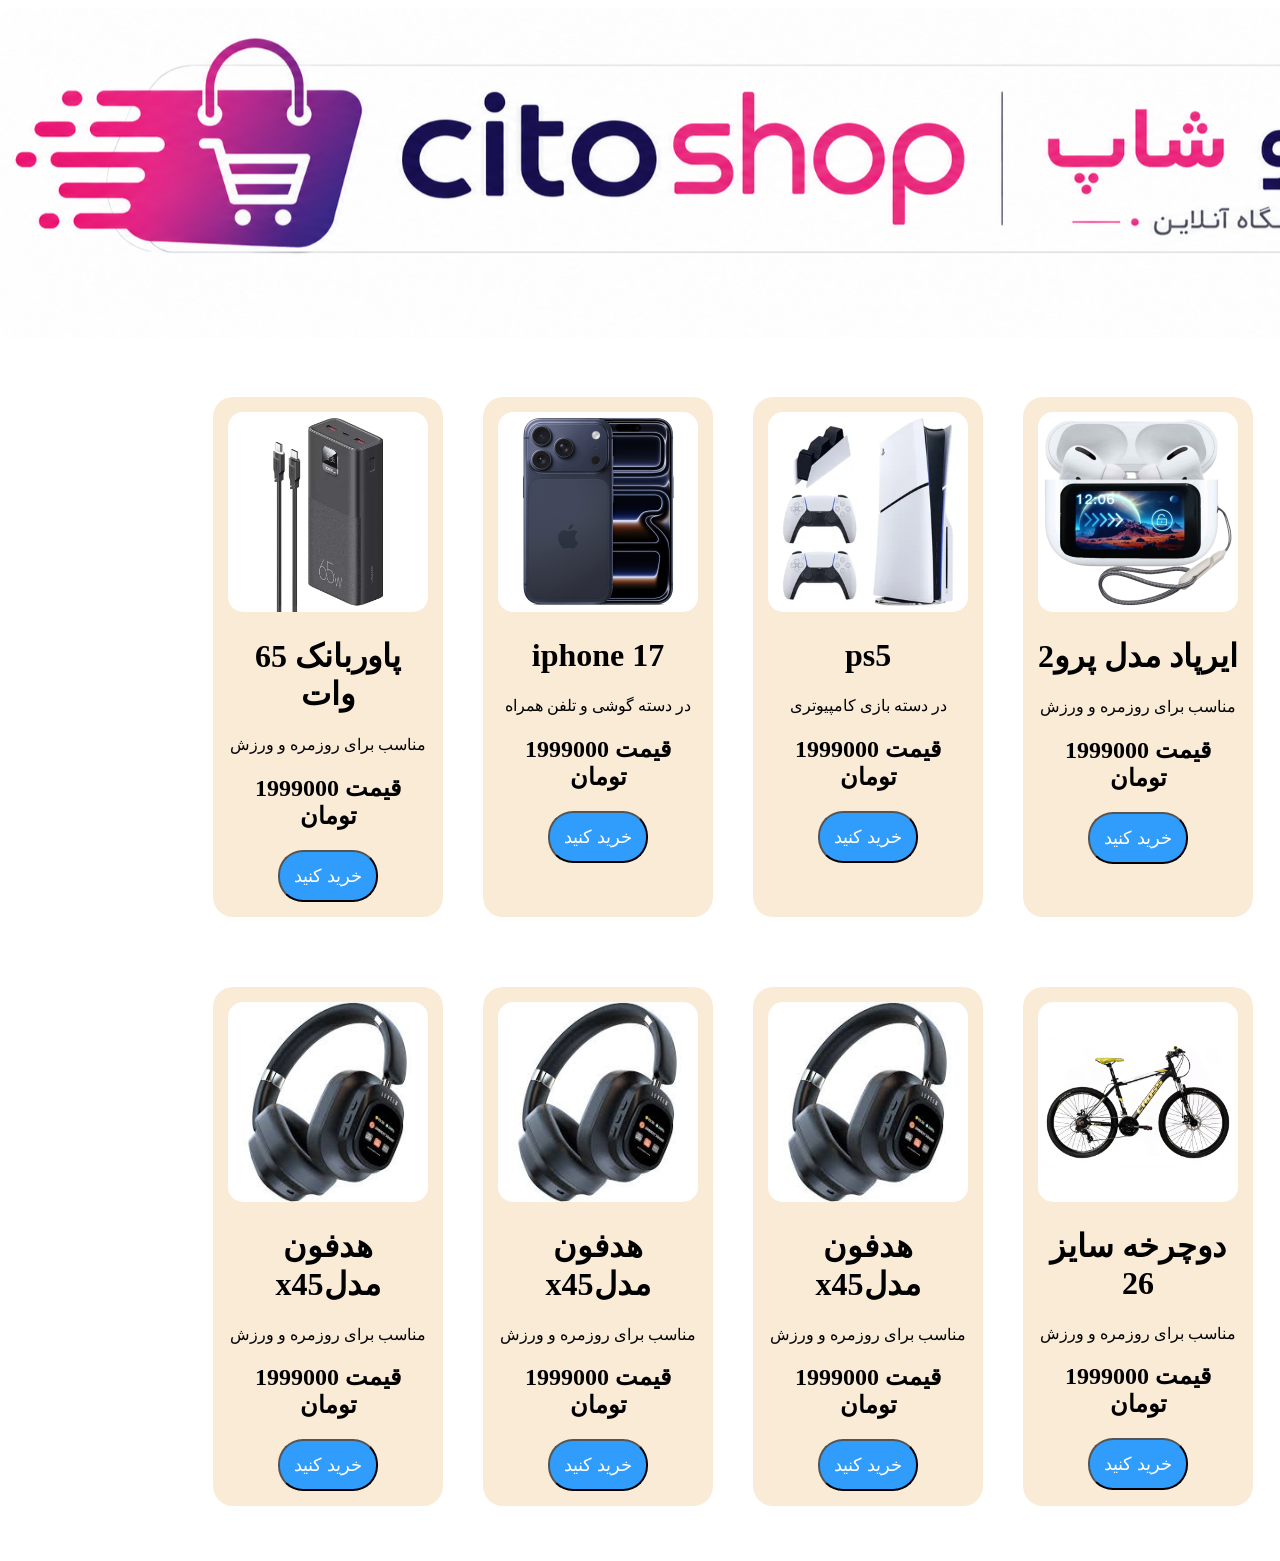
==== index.html @ d0eea98d "Update index.html" ====
<!DOCTYPE html>
<html lang="fa" dir="rtl">
<head>
    <meta charset="UTF-8">
    <meta name="viewport" content="width=device-width, initial-scale=1.0">
    <title>cito shop</title>
    <link rel="icon" href="file_000000005528724681945c245867bf6d(1).png">
    <link rel="stylesheet" href="style.css">
    <style>
        img{border-radius : 15px;}
        div{padding:15px;box-shadow: 30px;;}
    button {border-radius:25px; color: rgb(255, 255, 255); background-color: rgba(31, 151, 255, 0.921); padding: 13px; width: 100px; font-size: large; box-shadow:0cqmax;}
    .container {display: flex; gap: 40px; justify-content: center; margin: 40px;; text-align: center;}
    </style> 
    </head>
    <body>
    <img src="file_00000000da48720aabd4b4c596f0ee58.png" alt=""; height="330px">
    <div class="container"><div  style="background-color: antiquewhite; border-radius:20px;width: 250px;" class="box1";><img src="images.jpg" alt="" style="width:200px; height:200px;">
    <h1>هدفون مدلx45</h1>
    <p>مناسب برای روزمره و ورزش</p>
    <h2>قیمت  1999000 تومان</h2>
    <a href="hedfon.html"><button>خرید کنید</button></a></div>
    <div style="background-color: antiquewhite; border-radius:20px;width: 250px;" class="box2"><img src="c584002ec5e1e614bb8b1712e6d8df8e17f2ddf1_1754235856.jpg" alt="" style="width:200px; height:200px;">
    <h1>ایرپاد مدل پرو2</h1>
    <p>مناسب برای روزمره و ورزش</p>
    <h2>قیمت  1999000 تومان</h2>
    <a href="airpods.html"><button>خرید کنید</button></a></div>
    <div style="background-color: antiquewhite; border-radius:20px;width: 250px;" class="box3"><img src="24be5cd7da3b2855569318f06ae092f29a0048c8_1754252368.webp" alt="" style="width:200px; height:200px;">
    <h1>ps5</h1>
    <p>در دسته بازی کامپیوتری</p>
    <h2>قیمت  1999000 تومان</h2>
    <a href="ps5.html"><button>خرید کنید</button></a></div>
    <div style="background-color: antiquewhite; border-radius:20px;width: 250px;" class="box4"><img src="26aa21dc59b10010c1a338d0266f532d67148711_1758361096.jpg" alt="" style="width:200px; height:200px;">
    <h1>iphone 17</h1>
    <p>در دسته گوشی و تلفن همراه</p>
    <h2>قیمت  1999000 تومان</h2>
    <a href="iphone.html"><button>خرید کنید</button></a></div>
    <div style="background-color: antiquewhite; border-radius:20px;width: 250px;" class="box5"><img src="Best-30-MAH-Powerbank-3.webp" alt="" style="width:200px; height:200px;">
    <h1>پاوربانک 65 وات</h1>
    <p>مناسب برای روزمره و ورزش</p>
    <h2>قیمت  1999000 تومان</h2>
    <a href="power.html"><button>خرید کنید</button></a></div></div>
    <div class="container"><div style="background-color: antiquewhite; border-radius:20px;width: 250px;" class="box6";><img src="c:\Users\ASUS\Desktop\New folder (4)\Asus-Zenbook-Q415MA.webp" alt="" style="width:200px; height:200px;">
    <h1>لپتاپ ایسوس</h1>
    <p>در دسته لپتاپ ایسوس</p>
    <h2>قیمت  1999000 تومان</h2>
    <a href="hedfon.html"><button>خرید کنید</button></a></div>
    <div style="background-color: antiquewhite; border-radius:20px;width: 250px;" class="box7"><img src="1-3-scaled.jpg" alt="" style="width:200px; height:200px;">
    <h1>دوچرخه سایز 26</h1>
    <p>مناسب برای روزمره و ورزش</p>
    <h2>قیمت  1999000 تومان</h2>
    <a href="hedfon.html"><button>خرید کنید</button></a></div>
    <div style="background-color: antiquewhite; border-radius:20px;width: 250px;" class="box8"><img src="images.jpg" alt="" style="width:200px; height:200px;">
    <h1>هدفون مدلx45</h1>
    <p>مناسب برای روزمره و ورزش</p>
    <h2>قیمت  1999000 تومان</h2>
    <a href="hedfon.html"><button>خرید کنید</button></a></div>
    <div style="background-color: antiquewhite; border-radius:20px;width: 250px;" class="box9"><img src="images.jpg" alt="" style="width:200px; height:200px;">
    <h1>هدفون مدلx45</h1>
    <p>مناسب برای روزمره و ورزش</p>
    <h2>قیمت  1999000 تومان</h2>
    <a href="hedfon.html"><button>خرید کنید</button></a></div>
    <div style="background-color: antiquewhite; border-radius:20px;width: 250px;" class="box10"><img src="images.jpg" alt="" style="width:200px; height:200px;">
    <h1>هدفون مدلx45</h1>
    <p>مناسب برای روزمره و ورزش</p>
    <h2>قیمت  1999000 تومان</h2>
    <a href="hedfon.html"><button>خرید کنید</button></a></div></diV>
    
</body>
</html
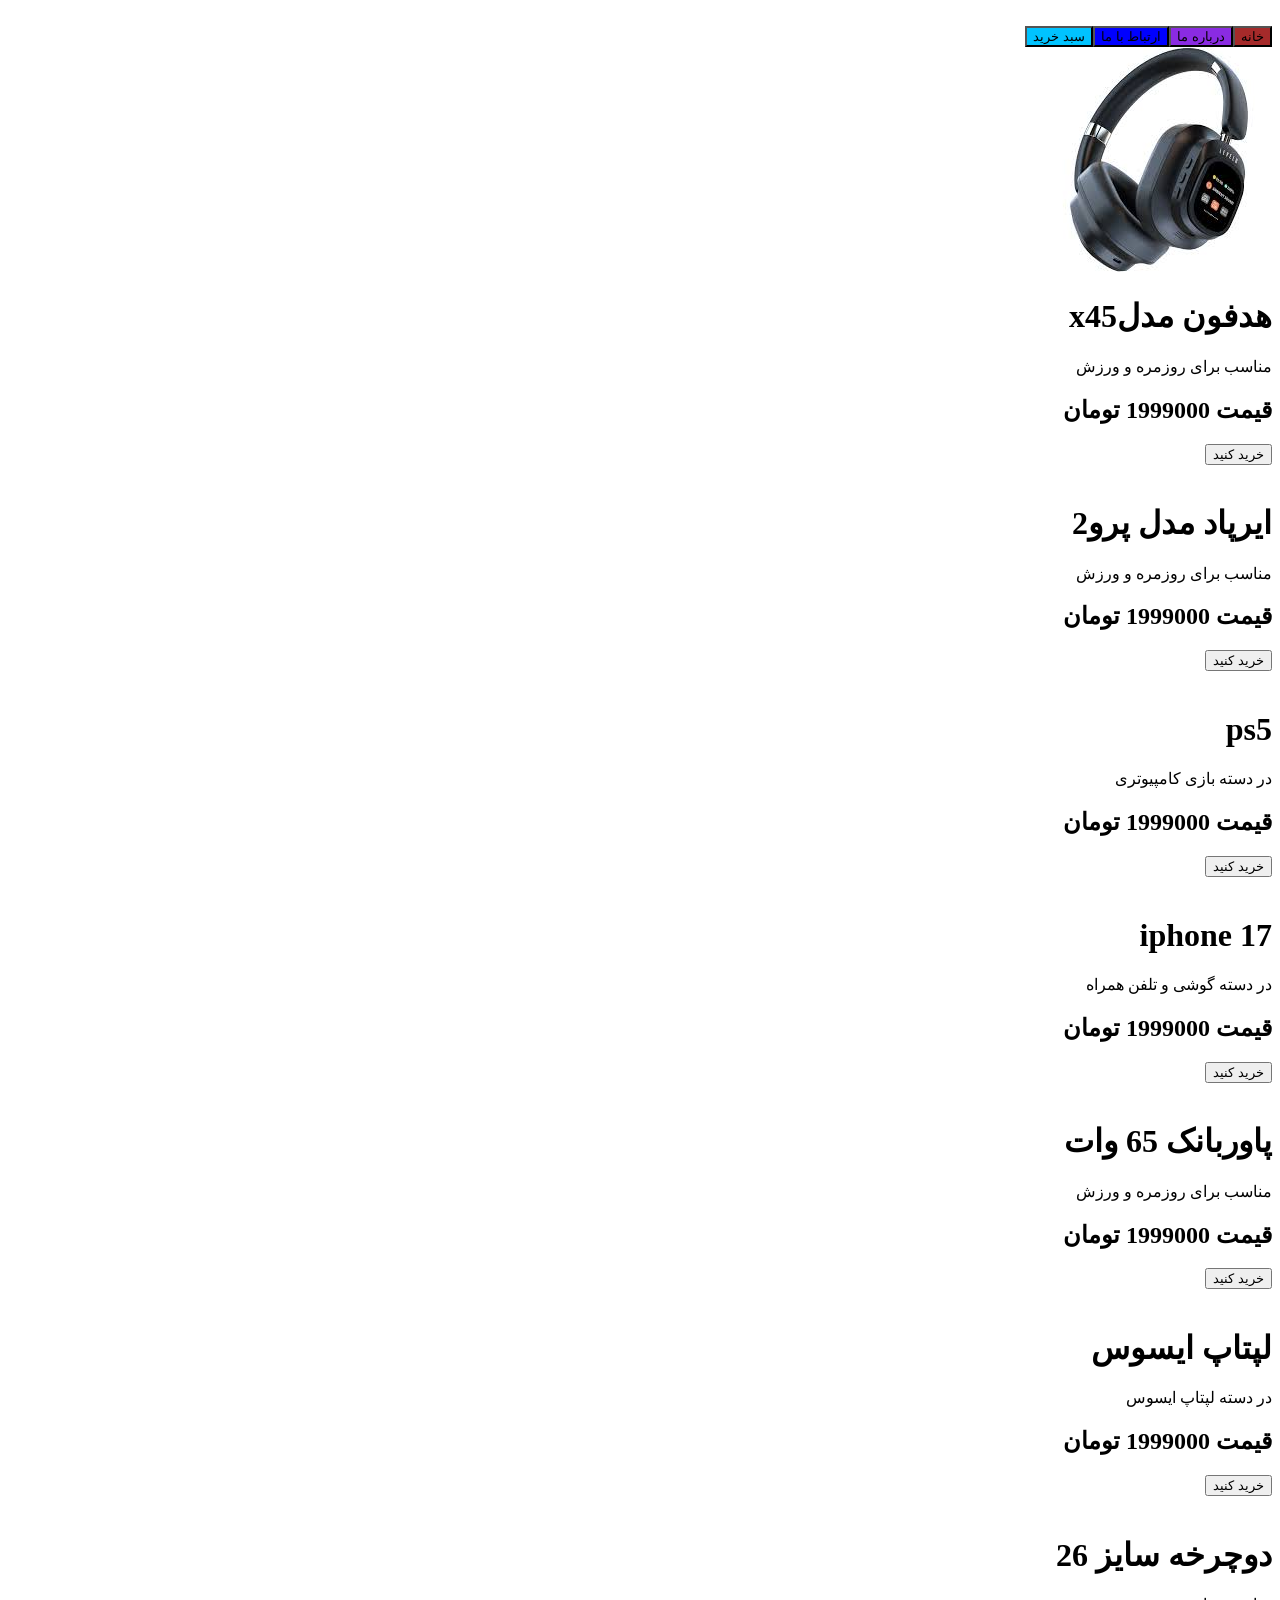
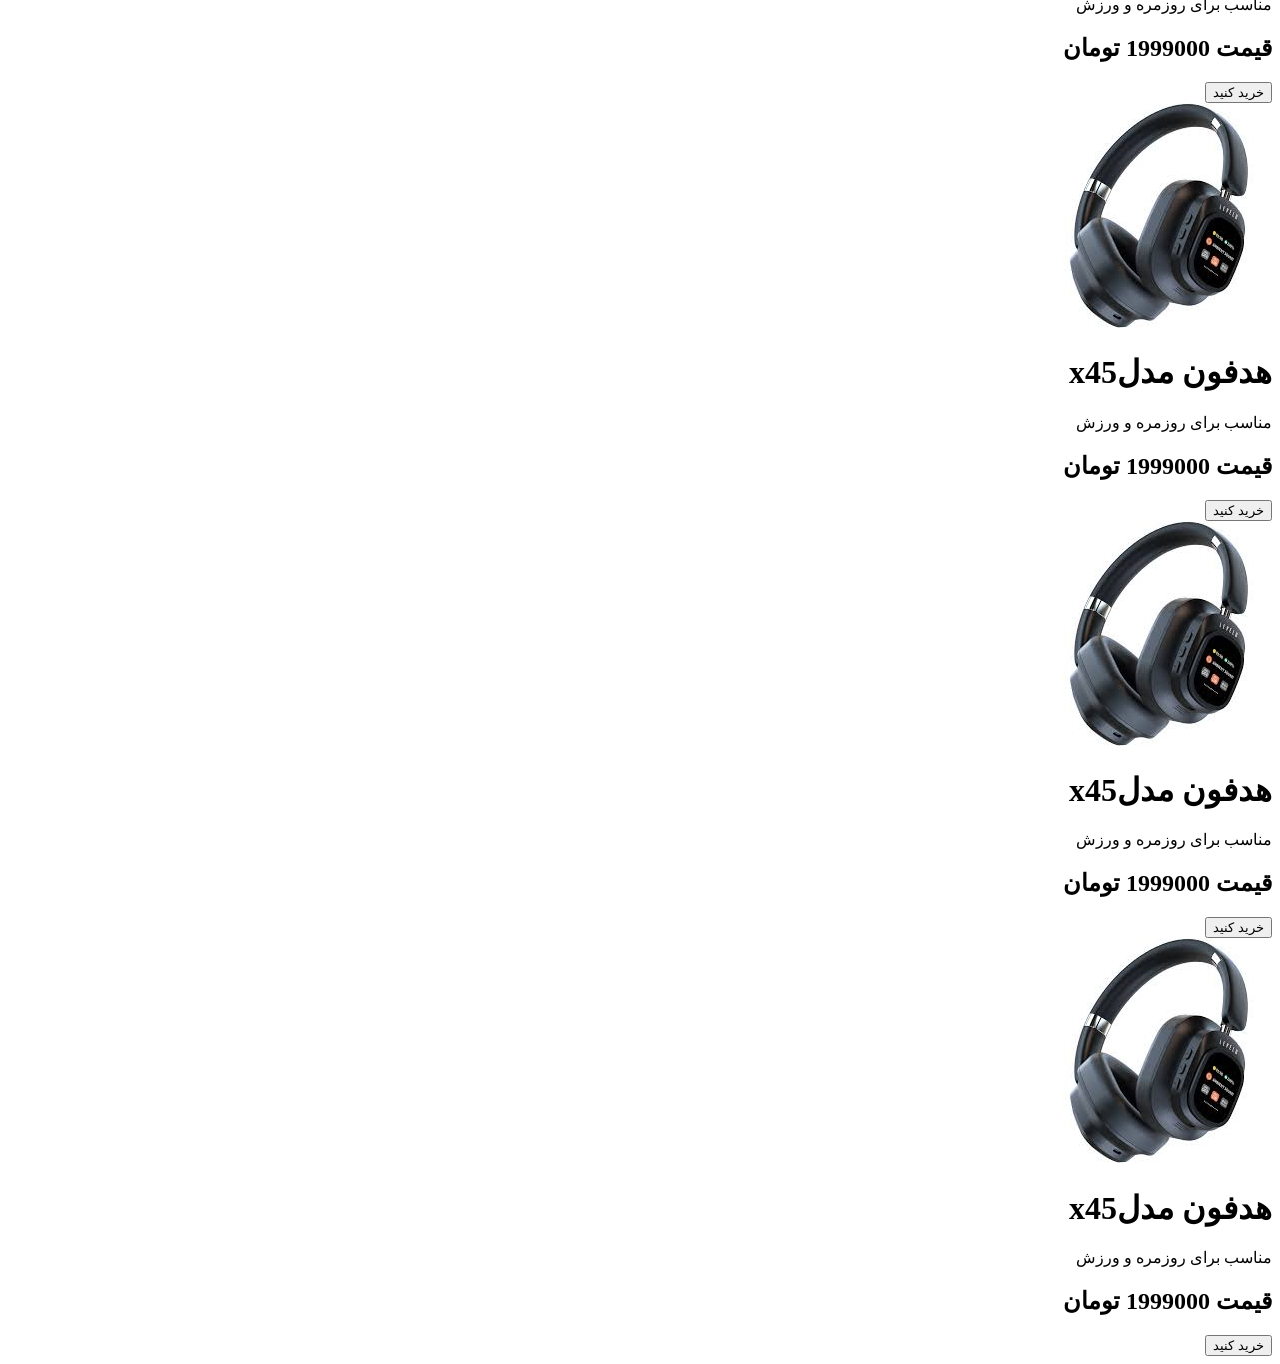
==== commit 4561707c: "Update index.html" ====
--- a/index.html
+++ b/index.html
@@ -4,67 +4,68 @@
     <meta charset="UTF-8">
     <meta name="viewport" content="width=device-width, initial-scale=1.0">
     <title>cito shop</title>
-    <link rel="icon" href="file_000000005528724681945c245867bf6d(1).png">
+    <link rel="icon" href="icon.png">
     <link rel="stylesheet" href="style.css">
     <style>
-        img{border-radius : 15px;}
-        div{padding:15px;box-shadow: 30px;;}
-    button {border-radius:25px; color: rgb(255, 255, 255); background-color: rgba(31, 151, 255, 0.921); padding: 13px; width: 100px; font-size: large; box-shadow:0cqmax;}
-    .container {display: flex; gap: 40px; justify-content: center; margin: 40px;; text-align: center;}
     </style> 
     </head>
     <body>
-    <img src="file_00000000da48720aabd4b4c596f0ee58.png" alt=""; height="330px">
-    <div class="container"><div  style="background-color: antiquewhite; border-radius:20px;width: 250px;" class="box1";><img src="images.jpg" alt="" style="width:200px; height:200px;">
+    <div style="justify-self: center"><img src="cito.png" alt=""; style="width: 100%; max-width: 800px; min-width: 380px "></div>
+    <div class="i" ><a href=""><button style="background-color: brown;">خانه</button></a><a href=""><button style="background-color: blueviolet;">درباره ما</button></a><a href=""><button style="background-color: blue;">ارتباط با ما</button></a><a href=""><button style="background-color: rgb(0, 195, 255);">سبد خرید</button></a></div>
+    <div class="container">
+    <div class="box"><img src="images.jpg" alt="">
     <h1>هدفون مدلx45</h1>
     <p>مناسب برای روزمره و ورزش</p>
     <h2>قیمت  1999000 تومان</h2>
     <a href="hedfon.html"><button>خرید کنید</button></a></div>
-    <div style="background-color: antiquewhite; border-radius:20px;width: 250px;" class="box2"><img src="c584002ec5e1e614bb8b1712e6d8df8e17f2ddf1_1754235856.jpg" alt="" style="width:200px; height:200px;">
+    <div class="box"><img src="air.jpg" alt="">
     <h1>ایرپاد مدل پرو2</h1>
     <p>مناسب برای روزمره و ورزش</p>
     <h2>قیمت  1999000 تومان</h2>
     <a href="airpods.html"><button>خرید کنید</button></a></div>
-    <div style="background-color: antiquewhite; border-radius:20px;width: 250px;" class="box3"><img src="24be5cd7da3b2855569318f06ae092f29a0048c8_1754252368.webp" alt="" style="width:200px; height:200px;">
+    <div class="box"><img src="ps5.webp" alt="">
     <h1>ps5</h1>
     <p>در دسته بازی کامپیوتری</p>
     <h2>قیمت  1999000 تومان</h2>
     <a href="ps5.html"><button>خرید کنید</button></a></div>
-    <div style="background-color: antiquewhite; border-radius:20px;width: 250px;" class="box4"><img src="26aa21dc59b10010c1a338d0266f532d67148711_1758361096.jpg" alt="" style="width:200px; height:200px;">
+    <div class="box"><img src="iphone.jpg" alt="">
     <h1>iphone 17</h1>
     <p>در دسته گوشی و تلفن همراه</p>
     <h2>قیمت  1999000 تومان</h2>
     <a href="iphone.html"><button>خرید کنید</button></a></div>
-    <div style="background-color: antiquewhite; border-radius:20px;width: 250px;" class="box5"><img src="Best-30-MAH-Powerbank-3.webp" alt="" style="width:200px; height:200px;">
+    <div class="box"><img src="power.webp" alt="">
     <h1>پاوربانک 65 وات</h1>
     <p>مناسب برای روزمره و ورزش</p>
     <h2>قیمت  1999000 تومان</h2>
-    <a href="power.html"><button>خرید کنید</button></a></div></div>
-    <div class="container"><div style="background-color: antiquewhite; border-radius:20px;width: 250px;" class="box6";><img src="c:\Users\ASUS\Desktop\New folder (4)\Asus-Zenbook-Q415MA.webp" alt="" style="width:200px; height:200px;">
+    <a href="power.html"><button>خرید کنید</button></a></div>
+    </div>
+    <div class="container">
+    <div class="box"><img src="Zenbook.jpg" alt="">
     <h1>لپتاپ ایسوس</h1>
     <p>در دسته لپتاپ ایسوس</p>
     <h2>قیمت  1999000 تومان</h2>
-    <a href="hedfon.html"><button>خرید کنید</button></a></div>
-    <div style="background-color: antiquewhite; border-radius:20px;width: 250px;" class="box7"><img src="1-3-scaled.jpg" alt="" style="width:200px; height:200px;">
+    <a href="laptop.html"><button>خرید کنید</button></a></div>
+    <div class="box"><img src="bike.jpg" alt="">
     <h1>دوچرخه سایز 26</h1>
     <p>مناسب برای روزمره و ورزش</p>
     <h2>قیمت  1999000 تومان</h2>
-    <a href="hedfon.html"><button>خرید کنید</button></a></div>
-    <div style="background-color: antiquewhite; border-radius:20px;width: 250px;" class="box8"><img src="images.jpg" alt="" style="width:200px; height:200px;">
+    <a href="bike.html"><button>خرید کنید</button></a></div>
+    <div class="box"><img src="images.jpg" alt="">
     <h1>هدفون مدلx45</h1>
     <p>مناسب برای روزمره و ورزش</p>
     <h2>قیمت  1999000 تومان</h2>
     <a href="hedfon.html"><button>خرید کنید</button></a></div>
-    <div style="background-color: antiquewhite; border-radius:20px;width: 250px;" class="box9"><img src="images.jpg" alt="" style="width:200px; height:200px;">
+    <div class="box"><img src="images.jpg" alt="">
     <h1>هدفون مدلx45</h1>
     <p>مناسب برای روزمره و ورزش</p>
     <h2>قیمت  1999000 تومان</h2>
     <a href="hedfon.html"><button>خرید کنید</button></a></div>
-    <div style="background-color: antiquewhite; border-radius:20px;width: 250px;" class="box10"><img src="images.jpg" alt="" style="width:200px; height:200px;">
+    <div class="box"><img src="images.jpg" alt="">
     <h1>هدفون مدلx45</h1>
     <p>مناسب برای روزمره و ورزش</p>
     <h2>قیمت  1999000 تومان</h2>
-    <a href="hedfon.html"><button>خرید کنید</button></a></div></diV>
+    <a href="hedfon.html"><button>خرید کنید</button></a></div>
+    </diV>
     
 </body>
 </html
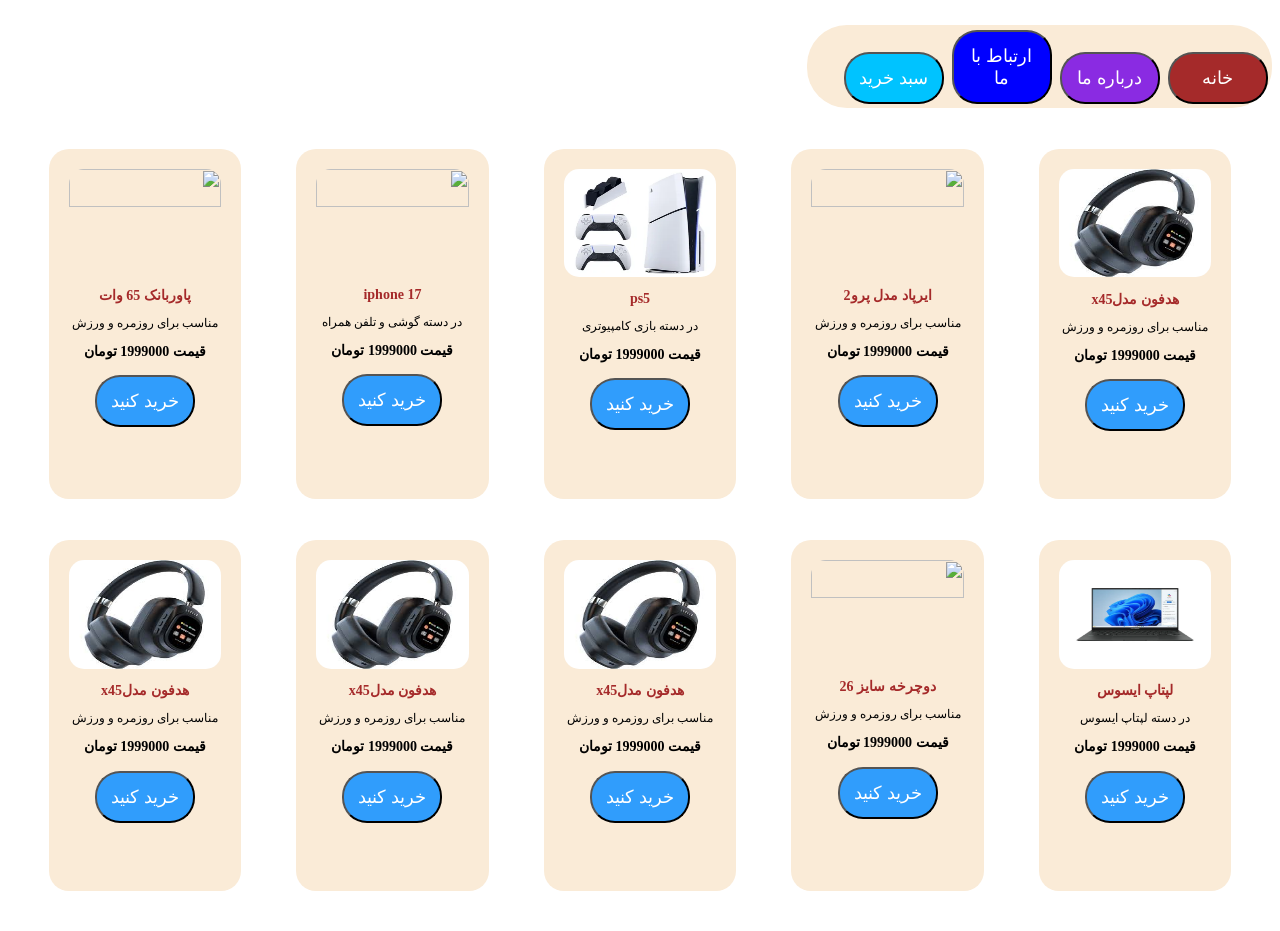
==== commit 65c99142: "index.html" ====
--- a/index.html
+++ b/index.html
@@ -23,7 +23,7 @@
     <p>مناسب برای روزمره و ورزش</p>
     <h2>قیمت  1999000 تومان</h2>
     <a href="airpods.html"><button>خرید کنید</button></a></div>
-    <div class="box"><img src="ps5.webp" alt="">
+    <div class="box"><img src="24be5cd7da3b2855569318f06ae092f29a0048c8_1754252368.webp" alt="">
     <h1>ps5</h1>
     <p>در دسته بازی کامپیوتری</p>
     <h2>قیمت  1999000 تومان</h2>
@@ -40,7 +40,7 @@
     <a href="power.html"><button>خرید کنید</button></a></div>
     </div>
     <div class="container">
-    <div class="box"><img src="Zenbook.jpg" alt="">
+    <div class="box"><img src="Asus-Zenbook-Q415MA.webp" alt="">
     <h1>لپتاپ ایسوس</h1>
     <p>در دسته لپتاپ ایسوس</p>
     <h2>قیمت  1999000 تومان</h2>
--- a/style.css
+++ b/style.css
@@ -0,0 +1,12 @@
+*{box-sizing: border-box; font-size: 14px;}
+h1 {color: brown;}
+.box img{width:100%; height:35%}
+        h1{font-size: 14px;}
+        p{font-size: 12px}
+        img{border-radius : 15px;}
+        div{padding:0.5px;box-shadow: 30px;}
+    button {border-radius:25px; color: rgb(255, 255, 255); background-color: rgba(31, 151, 255, 0.921); padding: 13px; width: 100px; font-size: large; margin: 4px;}
+    .container {display: flex; gap: 55px; justify-content: center; margin: 40px; text-align: center;}
+    .box{background-color: antiquewhite; border-radius:20px;width: 250px; padding: 20px;}
+    .i{background-color: antiquewhite; border-radius: 40px; width: 465px; align-items: center; justify-self: center;}
+    
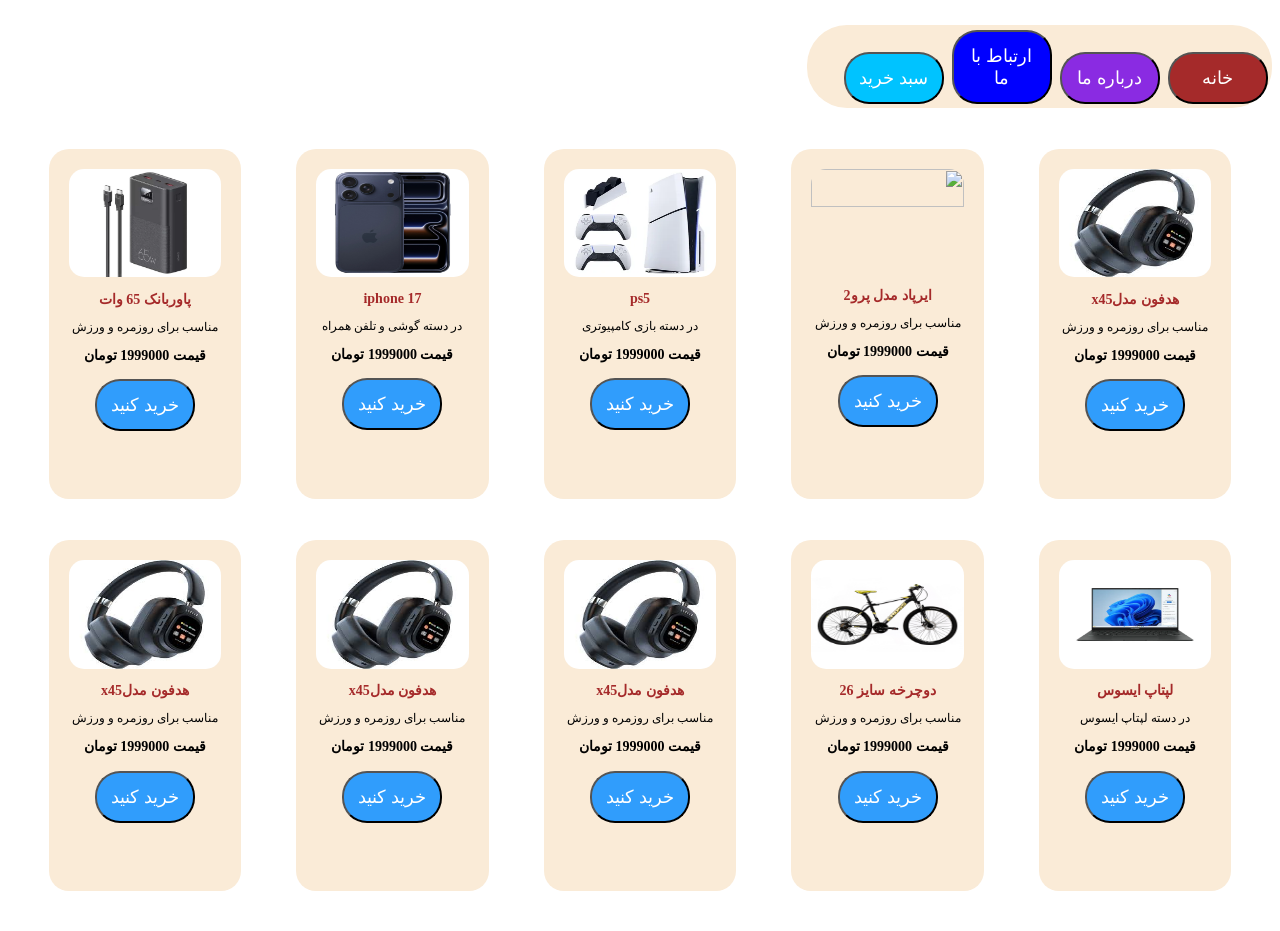
==== commit cecb2049: "index.html" ====
--- a/index.html
+++ b/index.html
@@ -28,12 +28,12 @@
     <p>در دسته بازی کامپیوتری</p>
     <h2>قیمت  1999000 تومان</h2>
     <a href="ps5.html"><button>خرید کنید</button></a></div>
-    <div class="box"><img src="iphone.jpg" alt="">
+    <div class="box"><img src="26aa21dc59b10010c1a338d0266f532d67148711_1758361096.jpg" alt="">
     <h1>iphone 17</h1>
     <p>در دسته گوشی و تلفن همراه</p>
     <h2>قیمت  1999000 تومان</h2>
     <a href="iphone.html"><button>خرید کنید</button></a></div>
-    <div class="box"><img src="power.webp" alt="">
+    <div class="box"><img src="Best-30-MAH-Powerbank-3.webp" alt="">
     <h1>پاوربانک 65 وات</h1>
     <p>مناسب برای روزمره و ورزش</p>
     <h2>قیمت  1999000 تومان</h2>
@@ -45,7 +45,7 @@
     <p>در دسته لپتاپ ایسوس</p>
     <h2>قیمت  1999000 تومان</h2>
     <a href="laptop.html"><button>خرید کنید</button></a></div>
-    <div class="box"><img src="bike.jpg" alt="">
+    <div class="box"><img src="1-3-scaled.jpg" alt="">
     <h1>دوچرخه سایز 26</h1>
     <p>مناسب برای روزمره و ورزش</p>
     <h2>قیمت  1999000 تومان</h2>
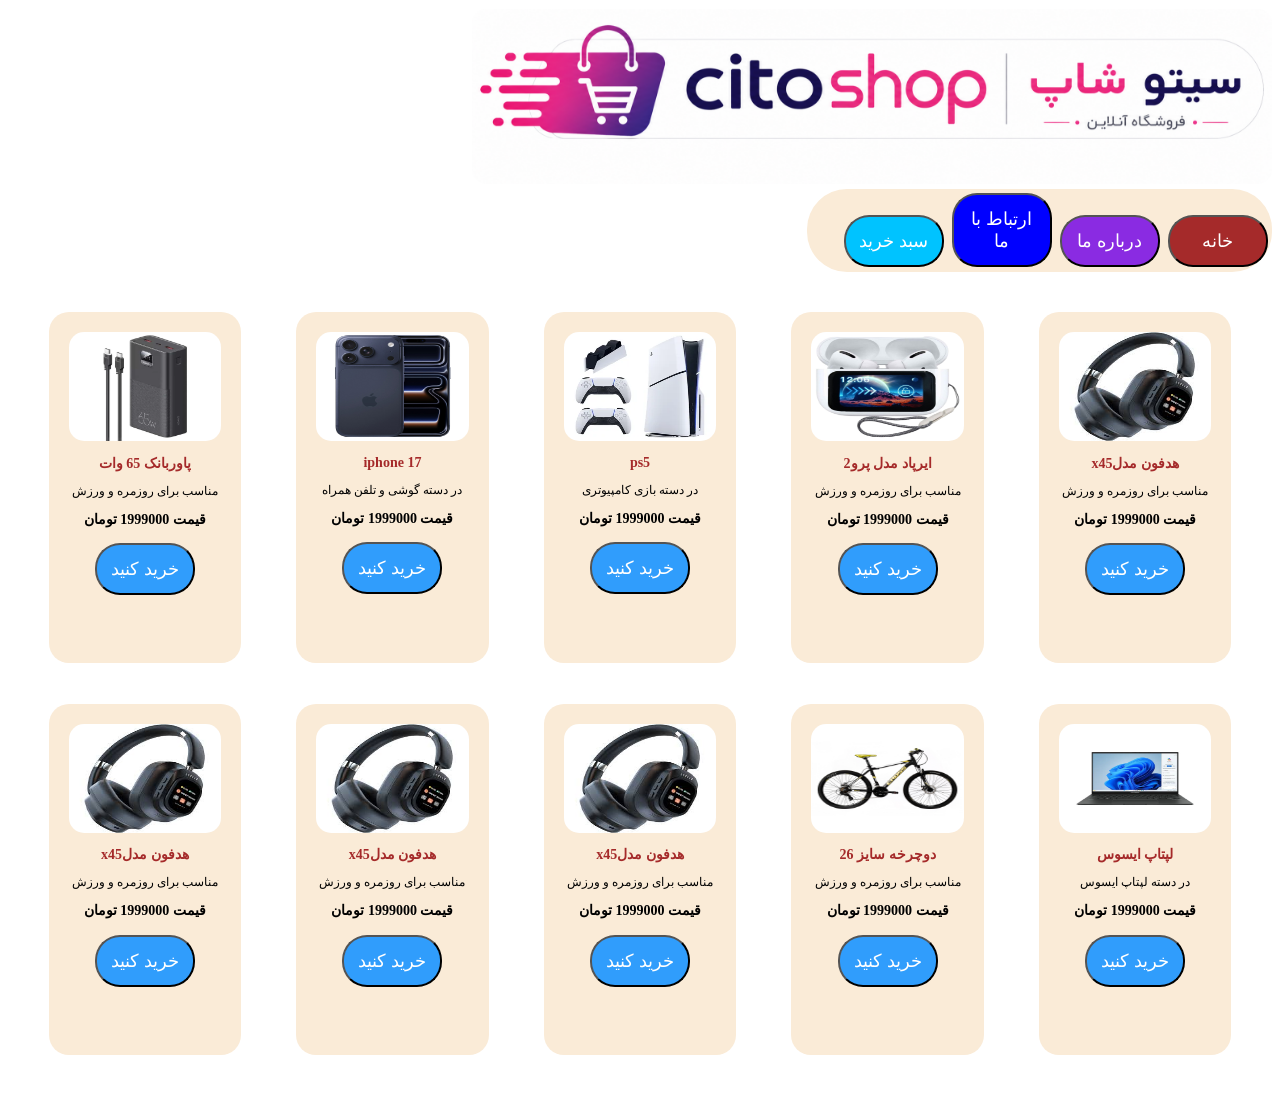
==== commit d2ca7a4b: "index.html" ====
--- a/index.html
+++ b/index.html
@@ -10,7 +10,7 @@
     </style> 
     </head>
     <body>
-    <div style="justify-self: center"><img src="cito.png" alt=""; style="width: 100%; max-width: 800px; min-width: 380px "></div>
+    <div style="justify-self: center"><img src="file_00000000da48720aabd4b4c596f0ee58.png" alt=""; style="width: 100%; max-width: 800px; min-width: 380px "></div>
     <div class="i" ><a href=""><button style="background-color: brown;">خانه</button></a><a href=""><button style="background-color: blueviolet;">درباره ما</button></a><a href=""><button style="background-color: blue;">ارتباط با ما</button></a><a href=""><button style="background-color: rgb(0, 195, 255);">سبد خرید</button></a></div>
     <div class="container">
     <div class="box"><img src="images.jpg" alt="">
@@ -18,7 +18,7 @@
     <p>مناسب برای روزمره و ورزش</p>
     <h2>قیمت  1999000 تومان</h2>
     <a href="hedfon.html"><button>خرید کنید</button></a></div>
-    <div class="box"><img src="air.jpg" alt="">
+    <div class="box"><img src="c584002ec5e1e614bb8b1712e6d8df8e17f2ddf1_1754235856.jpg" alt="">
     <h1>ایرپاد مدل پرو2</h1>
     <p>مناسب برای روزمره و ورزش</p>
     <h2>قیمت  1999000 تومان</h2>
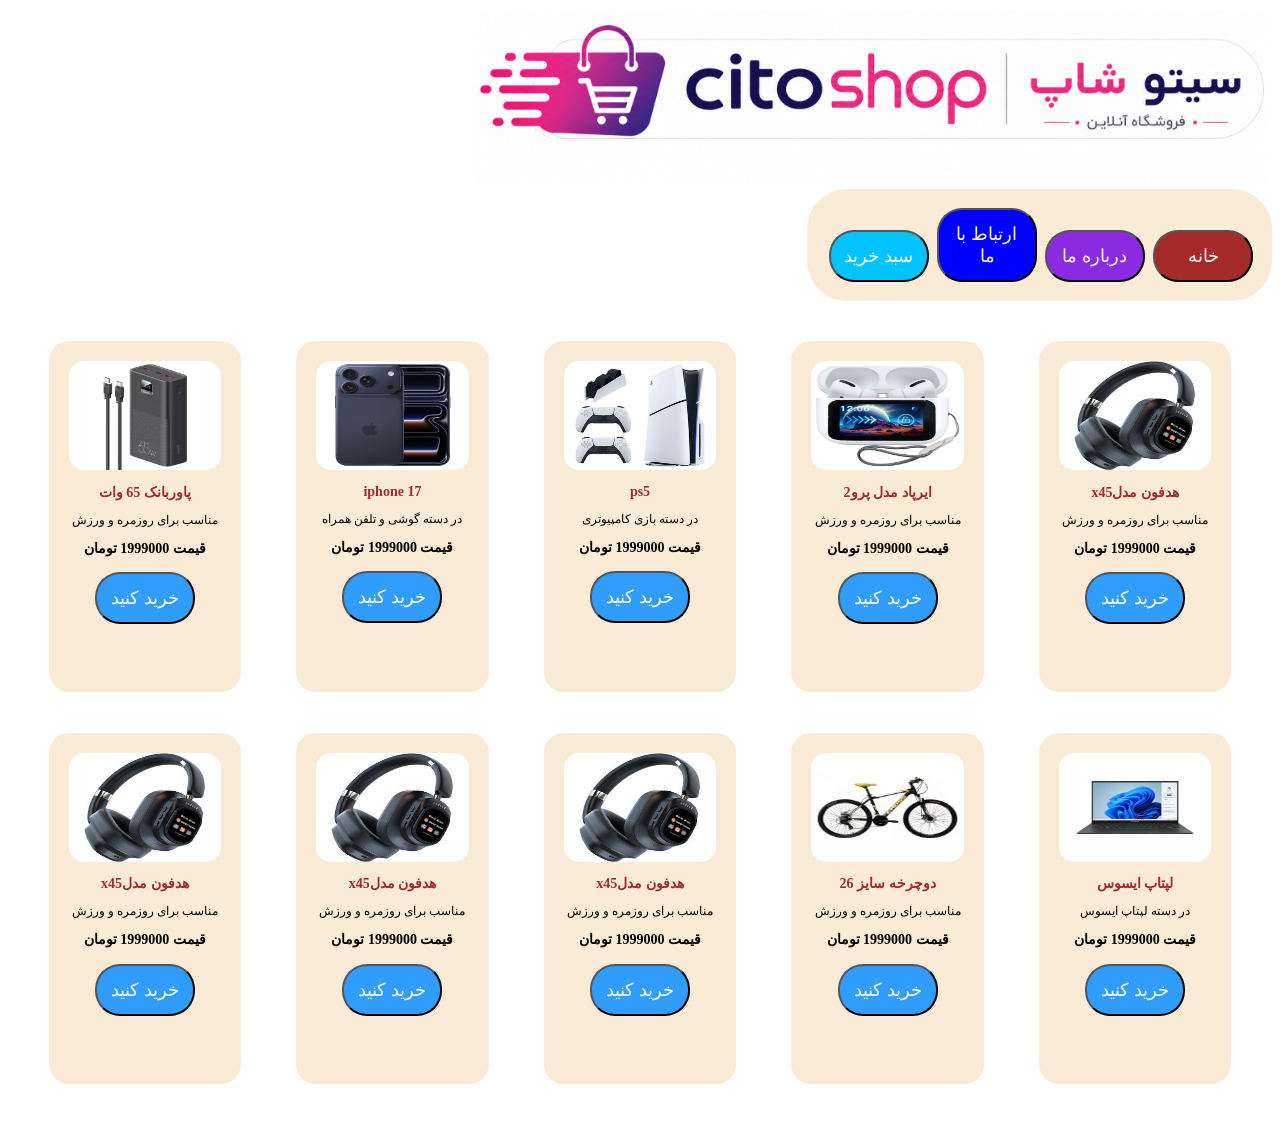
==== commit 156787bc: "index.html" ====
--- a/index.html
+++ b/index.html
@@ -11,7 +11,7 @@
     </head>
     <body>
     <div style="justify-self: center"><img src="file_00000000da48720aabd4b4c596f0ee58.png" alt=""; style="width: 100%; max-width: 800px; min-width: 380px "></div>
-    <div class="i" ><a href=""><button style="background-color: brown;">خانه</button></a><a href=""><button style="background-color: blueviolet;">درباره ما</button></a><a href=""><button style="background-color: blue;">ارتباط با ما</button></a><a href=""><button style="background-color: rgb(0, 195, 255);">سبد خرید</button></a></div>
+    <div class="i" style="padding: 15px; "><a href=""><button style="background-color: brown;">خانه</button></a><a href=""><button style="background-color: blueviolet;">درباره ما</button></a><a href=""><button style="background-color: blue;">ارتباط با ما</button></a><a href=""><button style="background-color: rgb(0, 195, 255);">سبد خرید</button></a></div>
     <div class="container">
     <div class="box"><img src="images.jpg" alt="">
     <h1>هدفون مدلx45</h1>
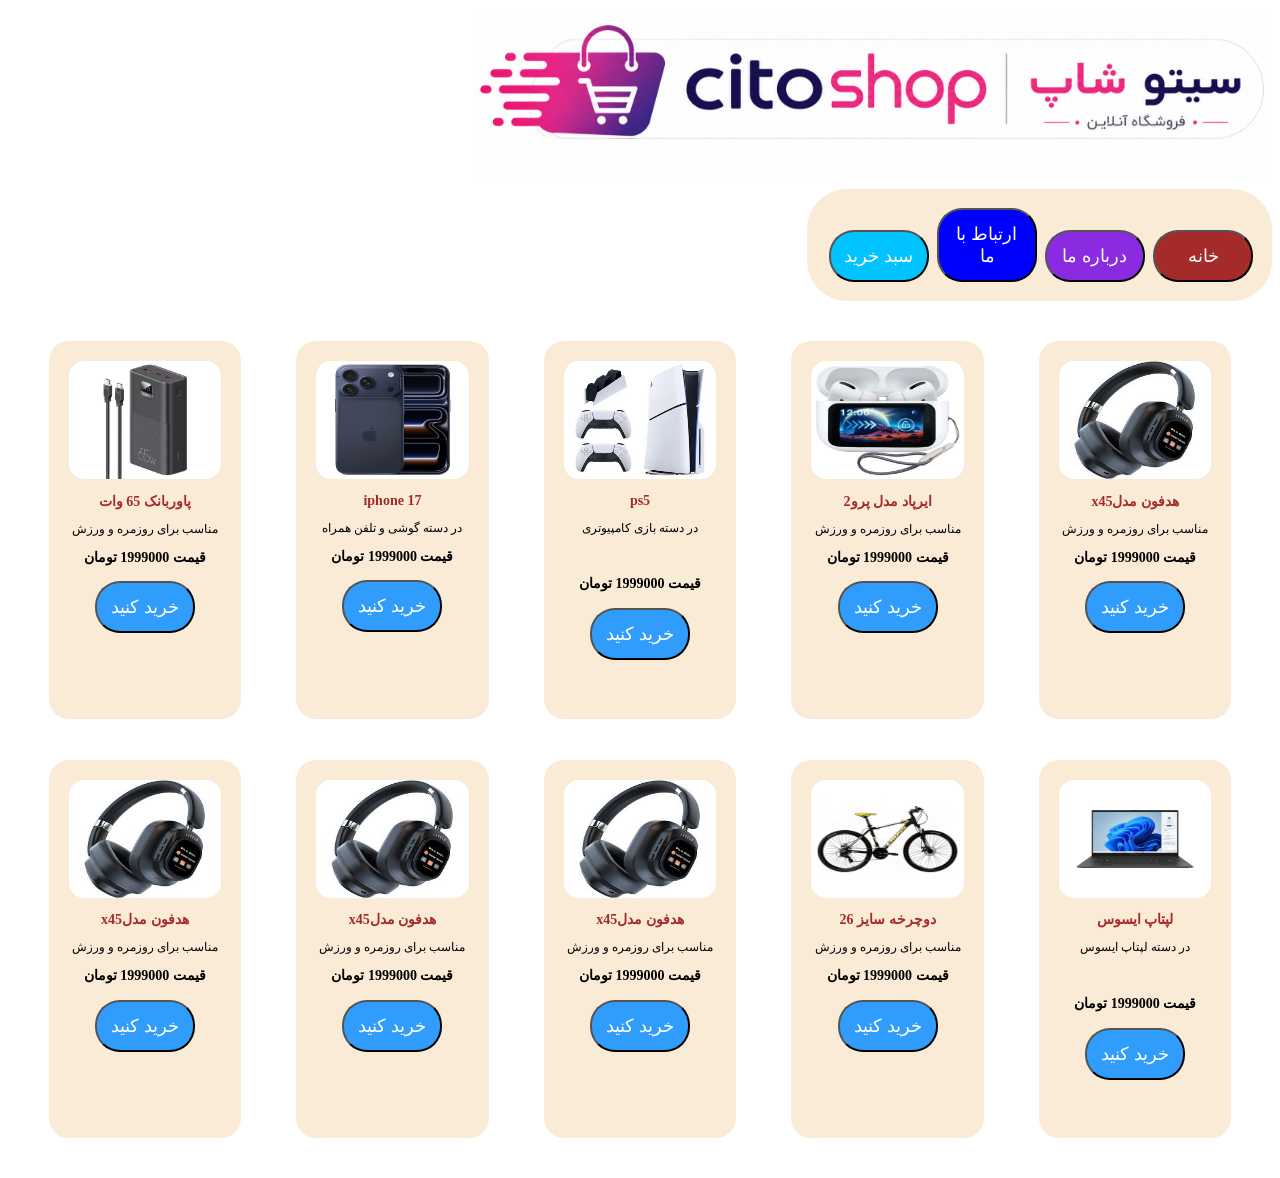
==== commit 93690672: "index.html" ====
--- a/index.html
+++ b/index.html
@@ -10,7 +10,7 @@
     </style> 
     </head>
     <body>
-    <div style="justify-self: center"><img src="file_00000000da48720aabd4b4c596f0ee58.png" alt=""; style="width: 100%; max-width: 800px; min-width: 380px "></div>
+    <div style="justify-self: center"><img src="file_00000000da48720aabd4b4c596f0ee58.png" alt=""; style="width: 100%; max-width: 800px; min-width: 380px height: 250px"></div>
     <div class="i" style="padding: 15px; "><a href=""><button style="background-color: brown;">خانه</button></a><a href=""><button style="background-color: blueviolet;">درباره ما</button></a><a href=""><button style="background-color: blue;">ارتباط با ما</button></a><a href=""><button style="background-color: rgb(0, 195, 255);">سبد خرید</button></a></div>
     <div class="container">
     <div class="box"><img src="images.jpg" alt="">
@@ -26,6 +26,7 @@
     <div class="box"><img src="24be5cd7da3b2855569318f06ae092f29a0048c8_1754252368.webp" alt="">
     <h1>ps5</h1>
     <p>در دسته بازی کامپیوتری</p>
+    <br>    
     <h2>قیمت  1999000 تومان</h2>
     <a href="ps5.html"><button>خرید کنید</button></a></div>
     <div class="box"><img src="26aa21dc59b10010c1a338d0266f532d67148711_1758361096.jpg" alt="">
@@ -43,6 +44,7 @@
     <div class="box"><img src="Asus-Zenbook-Q415MA.webp" alt="">
     <h1>لپتاپ ایسوس</h1>
     <p>در دسته لپتاپ ایسوس</p>
+    <br>    
     <h2>قیمت  1999000 تومان</h2>
     <a href="laptop.html"><button>خرید کنید</button></a></div>
     <div class="box"><img src="1-3-scaled.jpg" alt="">
